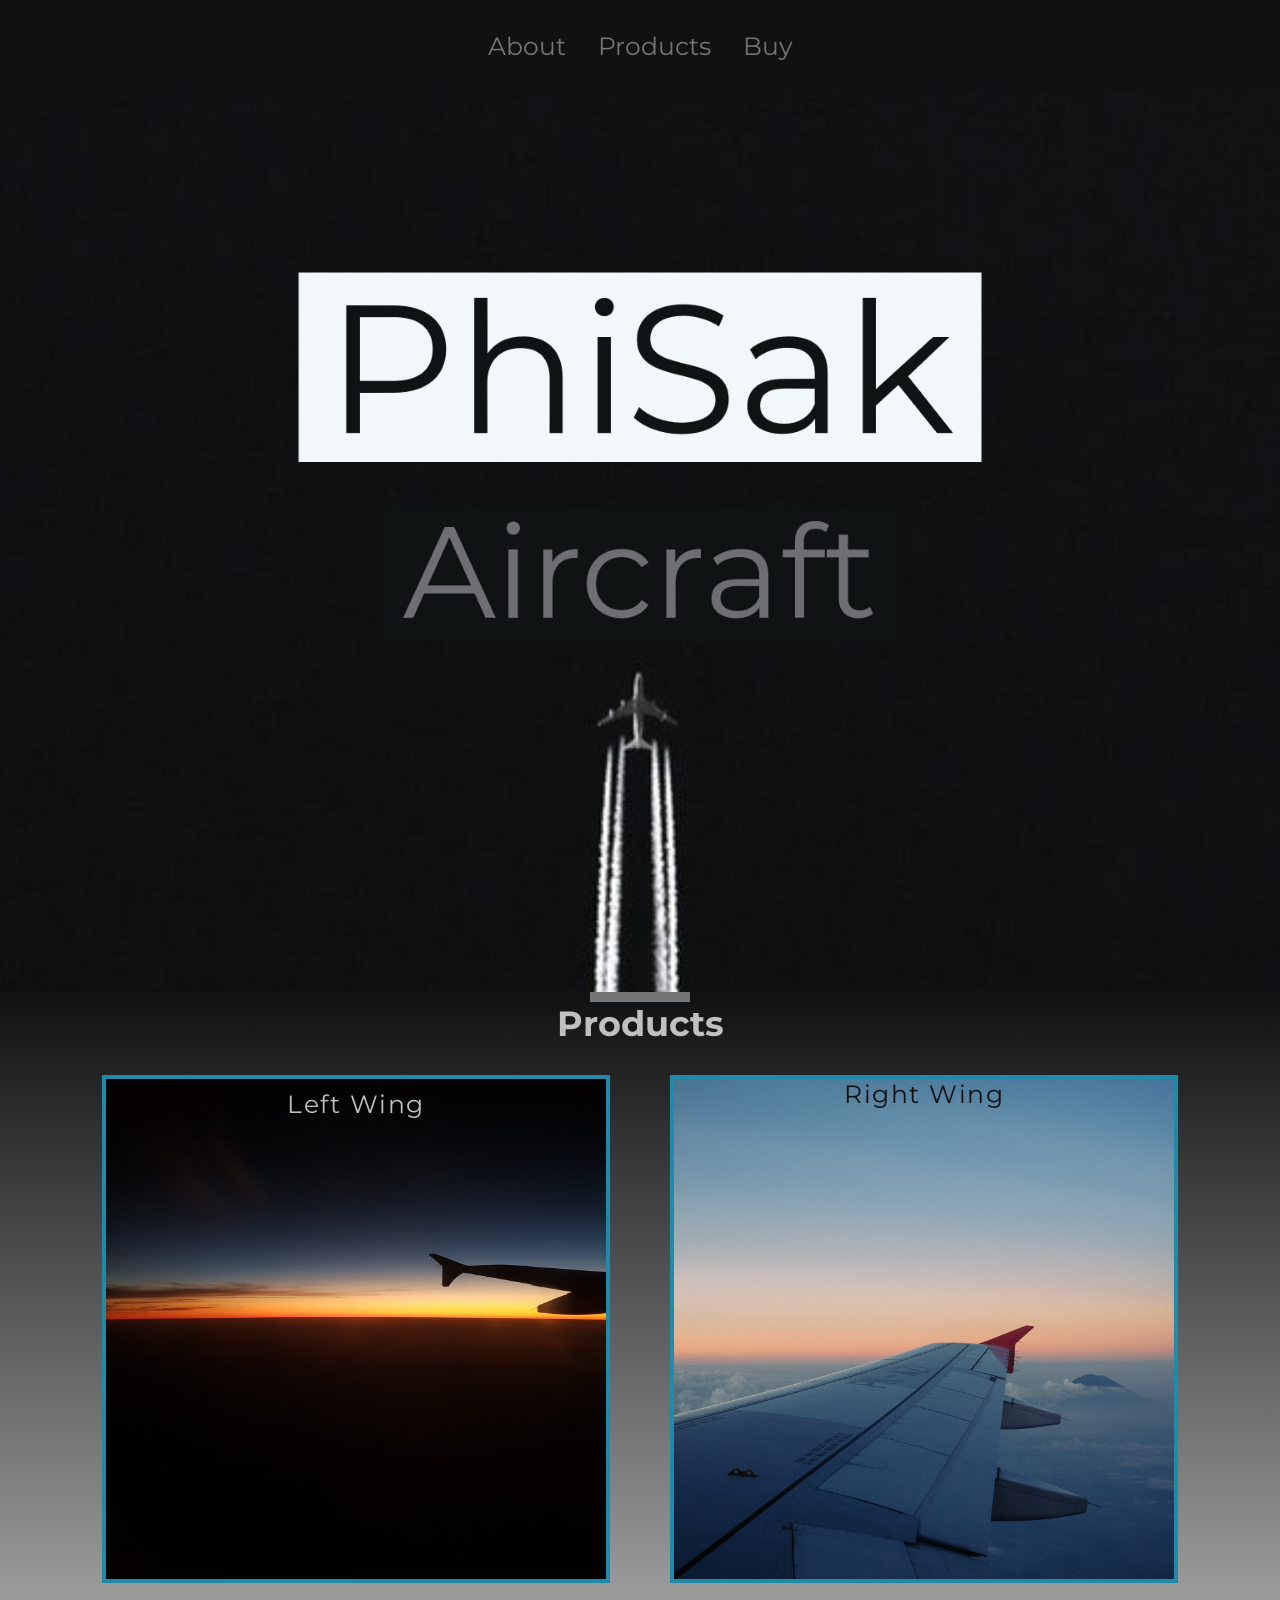
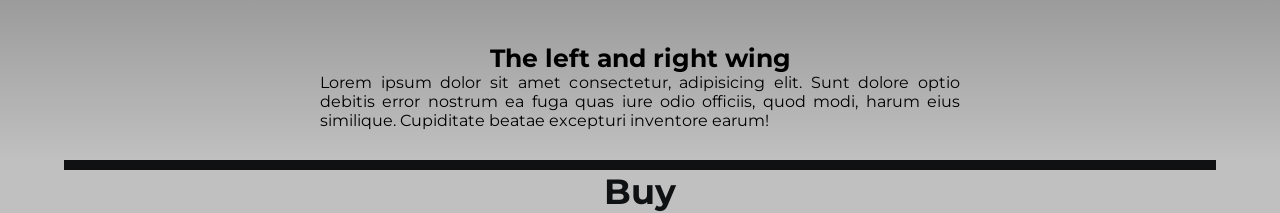
==== index.html @ 9be2366d "start" ====
<!DOCTYPE html>
<html lang="en">
<head>
    <meta charset="UTF-8">
    <meta name="viewport" content="width=device-width, initial-scale=1.0">
    <meta http-equiv="X-UA-Compatible" content="ie=edge">
    <link rel="stylesheet" href="css/style.css">
    <title>PhiSak </title>
</head>
<body>
    <nav class="navbar">
        
        <div class="navbar__links">
            <a href="#stuff" class="navbar__links--link">About</a>
            <a href="#products" class="navbar__links--link">Products</a>
            <a href="" class="navbar__links--link">Buy</a>
        </div>
    </nav>

    <header>
        <div class="header">
            <div class="header__img">
             
            </div>
        </div>
    </header>
    <section>
        <div class="section1" id="products">
            <div class="section1__title">
                <div class="section1__title--text">
                    <h2>Products</h2>
                </div>
            </div>
            <div class="card-container">
                <div class="card" id="left-wing">
                    <div class="card__img">
                        <div class="card__img--text">
                            <p>Left Wing</p>
                        </div>
                    </div>
                </div>
                <div class="card " id="right-wing">
                    <div class="card__img">
                        <div class="card__img--text">
                            <p>Right Wing</p>
                        </div>
                    </div>
                </div>
                </div>
                <div class="section1__text">
                    <div class="section1__text--text">
                        <h3>The left and right wing</h3>
                        <p>Lorem ipsum dolor sit amet consectetur, adipisicing elit. Sunt dolore optio debitis error nostrum ea fuga quas
                        iure odio officiis, quod modi, harum eius similique. Cupiditate beatae excepturi inventore earum!</p>
                    </div>
                    
                </div>
            </div>

            
    </section>
    <section>
        <div class="section2">
            <div class="section2__title">
                <div class="section2__title--text">
                    <h2>
                        Buy
                    </h2>
                </div>
                
            </div>
        </div>
    </section>
</body>
</html>
---- css/style.css ----
/* Coolors Exported Palette - coolors.co/56d73d-0b4f6c-01baef-fbfbff-757575 */
/* HSL */
/* RGB */
@import url("https://fonts.googleapis.com/css?family=Montserrat|Raleway");
* {
  margin: 0;
  padding: 0; }

html {
  box-sizing: border-box;
  scroll-behavior: smooth; }

::selection {
  background-color: #01baef;
  color: silver; }

a {
  color: #0b4f6c;
  text-decoration: none; }

h1, h2 {
  font-family: 'Montserrat', sans-serif; }

.navbar {
  width: 100%;
  z-index: 1000;
  min-height: 60px;
  line-height: 60px;
  justify-self: center;
  background-color: #101113; }
  .navbar__links {
    font-size: 25px;
    display: flex;
    justify-content: center; }
    .navbar__links--link {
      text-decoration: none;
      padding: 1rem;
      color: #757575;
      text-align: center;
      font-family: "Montserrat", sans-serif; }
      .navbar__links--link:hover {
        transition: all .2s;
        color: #0b4f6c;
        transform: scale(1.2); }

.header {
  height: 100vh; }
  .header__img {
    background-image: url("../img/header-small.jpg");
    height: 100vh;
    background-position: center;
    background-repeat: no-repeat;
    background-size: cover; }
    @media screen and (min-width: 400px) {
      .header__img {
        background-image: url("../img/header-large.jpg"); } }

.section1 {
  background-image: linear-gradient(#101113, silver); }
  .section1__title--text h2 {
    color: silver;
    font-size: 35px;
    text-align: center; }
    .section1__title--text h2:before {
      content: "";
      display: block;
      margin: 0 auto;
      height: 10px;
      background-color: #757575;
      width: 100px; }
  .section1__text {
    width: 50%;
    margin: 0 auto;
    padding: 30px;
    font-family: "Montserrat", sans-serif; }
    @media screen and (max-width: 600px) {
      .section1__text {
        width: 90%; } }
    .section1__text--text {
      text-align: justify; }
      .section1__text--text h3 {
        font-size: 25px;
        text-align: center; }
  .section1 .card-container {
    display: flex;
    flex-flow: row wrap;
    justify-content: center; }
  .section1 .card {
    width: 200px;
    height: 200px;
    border: solid #208ba8 4px;
    margin: 30px; }
    @media screen and (min-width: 600px) {
      .section1 .card {
        width: 500px;
        height: 500px; } }
    .section1 .card:hover {
      transition-duration: .5s;
      opacity: 0.75; }
  .section1 #left-wing {
    background-image: url("../img/wing.jpg");
    background-position: center;
    background-repeat: no-repeat;
    background-size: cover; }
    .section1 #left-wing p {
      font-family: "Montserrat", sans-serif;
      font-size: 25px;
      color: silver;
      text-align: center;
      letter-spacing: 1.5px;
      margin-top: 10px; }
  .section1 #right-wing {
    background-image: url("../img/wing2.jpg");
    background-position: center;
    background-repeat: no-repeat;
    background-size: cover; }
    .section1 #right-wing p {
      font-family: "Montserrat", sans-serif;
      font-size: 25px;
      color: silver;
      text-align: center;
      letter-spacing: 1.5px;
      color: #101113; }

.section2 {
  background-color: silver; }
  .section2__title--text h2 {
    color: #101113;
    font-size: 35px;
    text-align: center; }
    .section2__title--text h2:before {
      content: "";
      display: block;
      margin: 0 auto;
      height: 10px;
      background-color: #101113;
      width: 90%; }
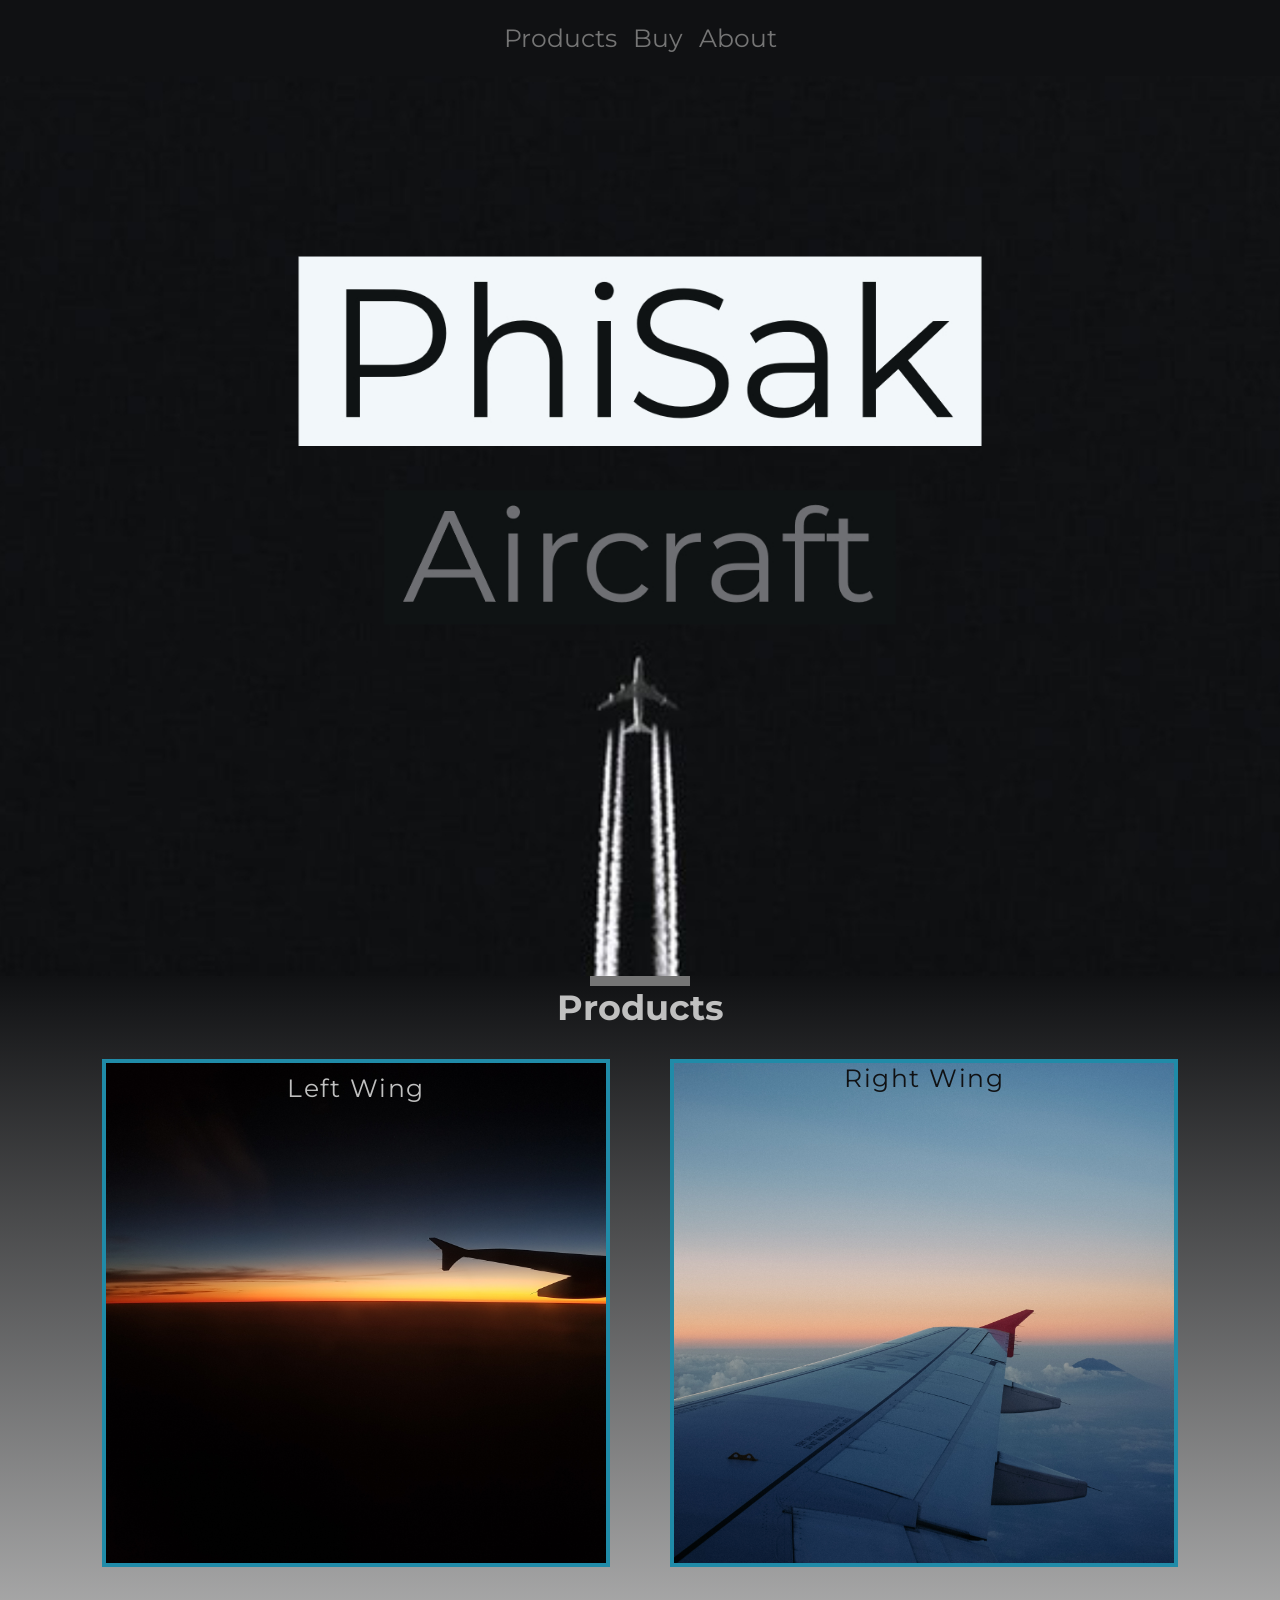
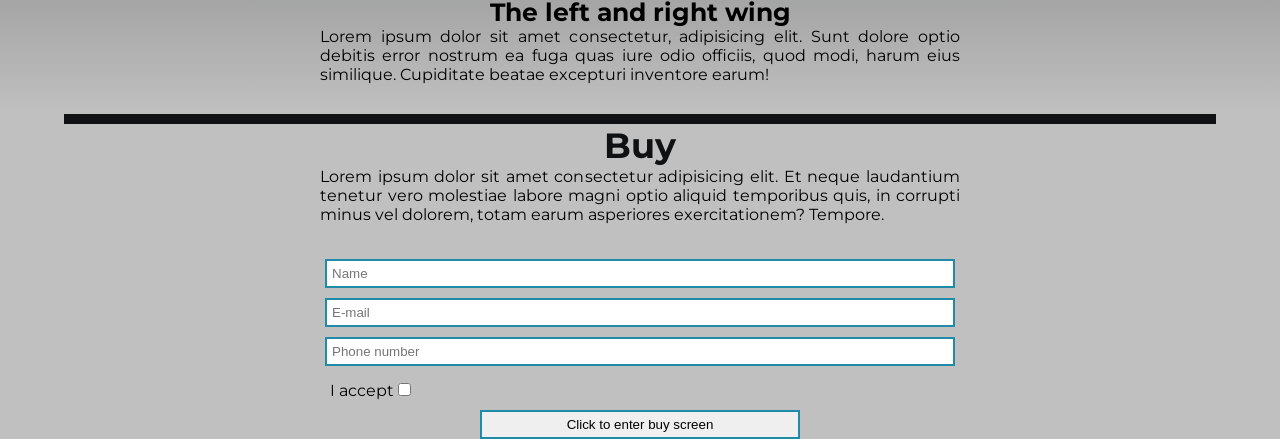
==== commit ec0e0af4: "." ====
--- a/index.html
+++ b/index.html
@@ -11,9 +11,9 @@
     <nav class="navbar">
         
         <div class="navbar__links">
-            <a href="#stuff" class="navbar__links--link">About</a>
             <a href="#products" class="navbar__links--link">Products</a>
-            <a href="" class="navbar__links--link">Buy</a>
+            <a href="#buy" class="navbar__links--link">Buy</a>
+            <a href="#footer" class="navbar__links--link">About</a>
         </div>
     </nav>
 
@@ -60,16 +60,36 @@
             
     </section>
     <section>
-        <div class="section2">
+        <div class="section2" id="buy">
             <div class="section2__title">
                 <div class="section2__title--text">
                     <h2>
                         Buy
                     </h2>
+                    <p>Lorem ipsum dolor sit amet consectetur adipisicing elit. Et neque laudantium tenetur vero molestiae labore magni optio aliquid temporibus quis, in corrupti minus vel dolorem, totam earum asperiores exercitationem? Tempore.</p>
                 </div>
                 
             </div>
+            <div class="section2__form">
+                <div class="section2__form--content">
+                    <input type="text" id="form-name" placeholder="Name">
+                    <input type="email" id="form-email" placeholder="E-mail">
+                    <input type="tel" id="form-tel" placeholder="Phone number">
+
+                    <div class="checkbox">
+                        <label for="">I accept</label>
+                        <input type="checkbox" id="form-checkbox">
+                    </div>
+                    <input type="button" value="Click to enter buy screen" id="submit-btn">
+                </div>
+            </div>
         </div>
     </section>
+    <footer>
+        <div class="footer">
+            
+        </div>
+    </footer>
+    <script src="./javascript/app.js"></script>
 </body>
 </html>
--- a/css/style.css
+++ b/css/style.css
@@ -18,8 +18,8 @@
   color: #0b4f6c;
   text-decoration: none; }
 
-h1, h2 {
-  font-family: 'Montserrat', sans-serif; }
+h1, h2, h3, p, label {
+  font-family: "Montserrat", sans-serif; }
 
 .navbar {
   width: 100%;
@@ -34,7 +34,7 @@
     justify-content: center; }
     .navbar__links--link {
       text-decoration: none;
-      padding: 1rem;
+      padding: .5rem;
       color: #757575;
       text-align: center;
       font-family: "Montserrat", sans-serif; }
@@ -51,7 +51,7 @@
     background-position: center;
     background-repeat: no-repeat;
     background-size: cover; }
-    @media screen and (min-width: 400px) {
+    @media screen and (min-width: 550px) {
       .header__img {
         background-image: url("../img/header-large.jpg"); } }
 
@@ -71,7 +71,7 @@
   .section1__text {
     width: 50%;
     margin: 0 auto;
-    padding: 30px;
+    padding-bottom: 30px;
     font-family: "Montserrat", sans-serif; }
     @media screen and (max-width: 600px) {
       .section1__text {
@@ -135,3 +135,37 @@
       height: 10px;
       background-color: #101113;
       width: 90%; }
+  .section2__title--text p {
+    font-family: "Montserrat", sans-serif;
+    font-size: 16px;
+    width: 50%;
+    margin: 0 auto;
+    padding-bottom: 30px;
+    text-align: justify; }
+    @media screen and (max-width: 600px) {
+      .section2__title--text p {
+        width: 90%; } }
+  .section2__form {
+    width: 50%;
+    margin: 0 auto; }
+    @media screen and (max-width: 500px) {
+      .section2__form {
+        width: 90%; } }
+    .section2__form--content {
+      display: flex;
+      flex-flow: column; }
+      .section2__form--content > * {
+        margin: 5px;
+        padding: 5px; }
+      .section2__form--content input {
+        border: solid 2px #208ba8;
+        transition-duration: .2s; }
+        .section2__form--content input:focus {
+          border: solid 2px #208ba8;
+          background-color: silver; }
+      .section2__form--content #submit-btn {
+        cursor: pointer;
+        width: 50%;
+        margin: 0 auto; }
+        .section2__form--content #submit-btn:hover {
+          transform: scale(1.3); }
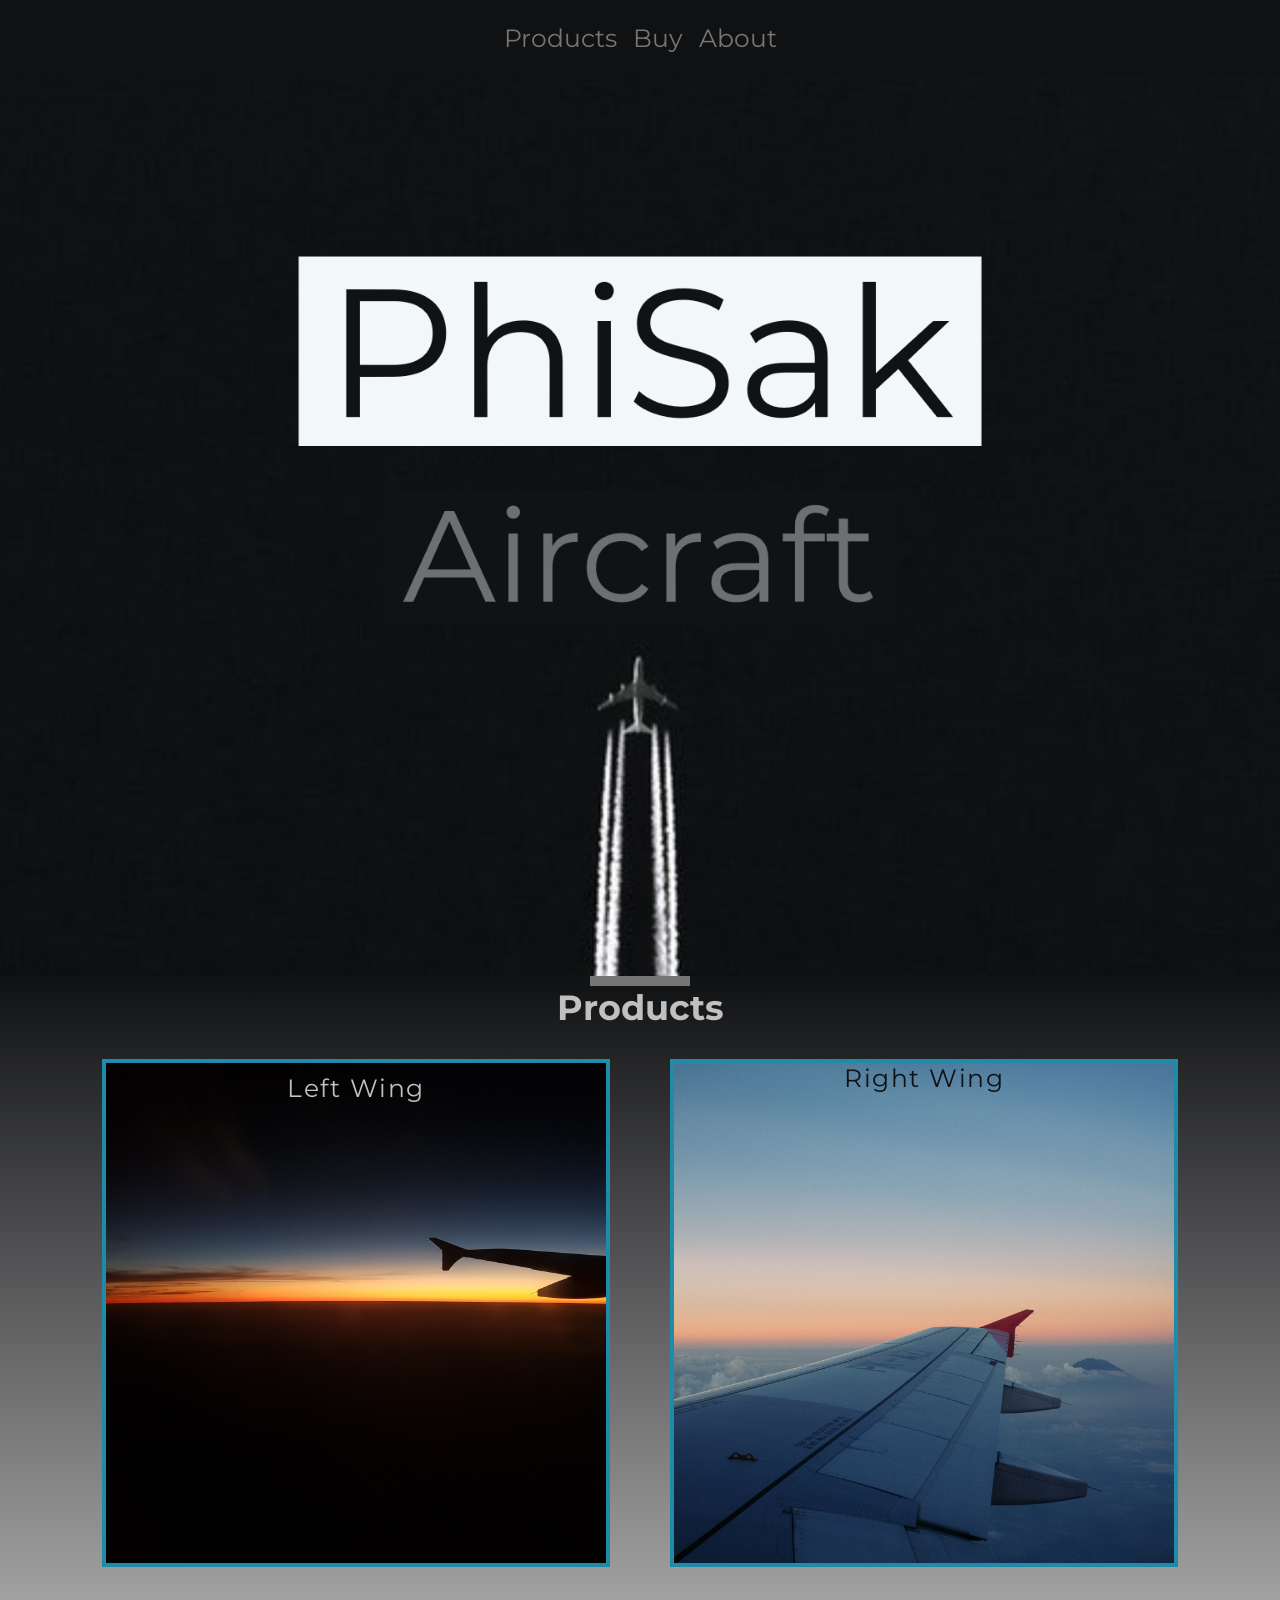
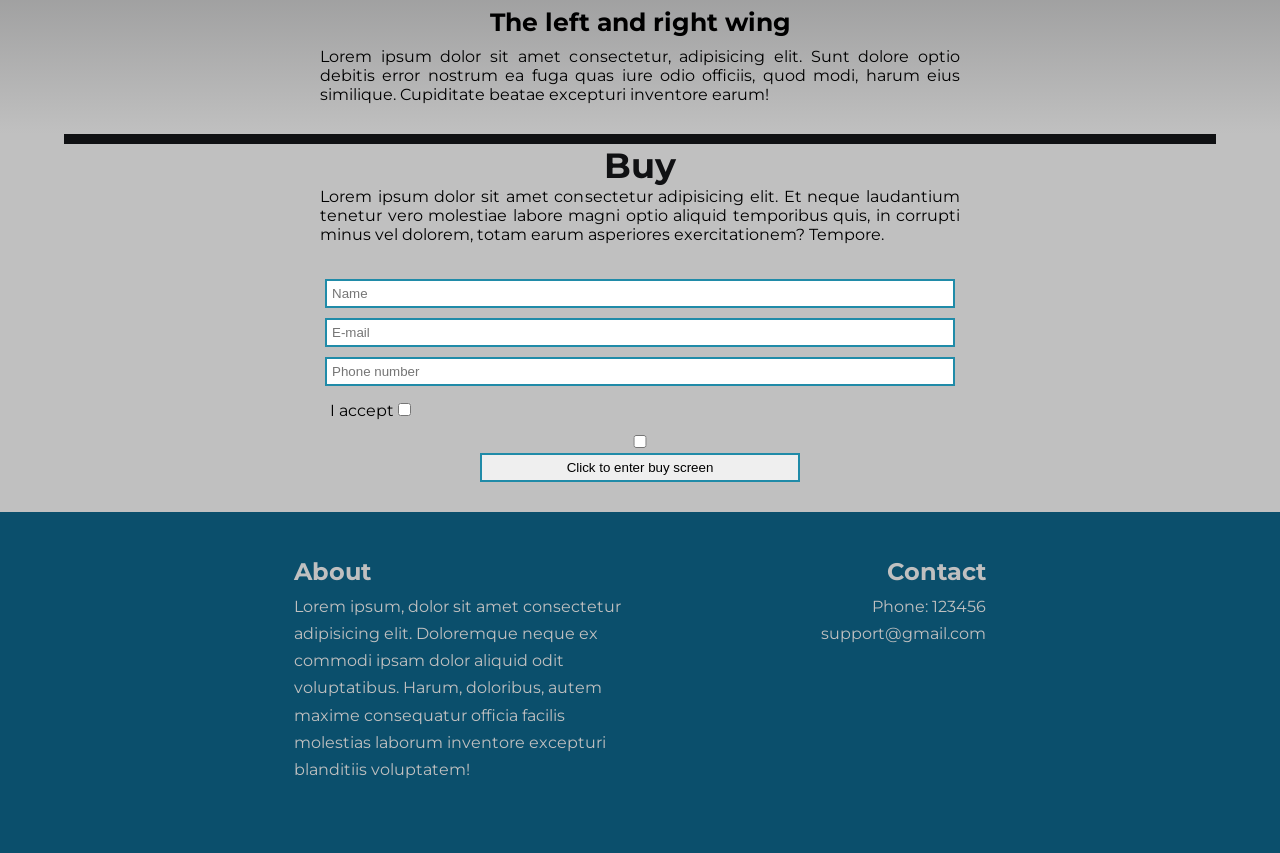
==== commit 658fb5a7: "footer" ====
--- a/index.html
+++ b/index.html
@@ -78,15 +78,33 @@
 
                     <div class="checkbox">
                         <label for="">I accept</label>
-                        <input type="checkbox" id="form-checkbox">
+                        <input type="checkbox" id="form-checkbox-accept">
                     </div>
+                    <input type="checkbox" id="form-checkbox-mail">
                     <input type="button" value="Click to enter buy screen" id="submit-btn">
                 </div>
             </div>
         </div>
     </section>
     <footer>
-        <div class="footer">
+        <div class="footer" id="footer">
+            <div class="footer__left">
+                <div class="footer__left--title">
+                    <h2>About</h2>
+                </div>
+                <div class="footer__left--text">
+                    <p>Lorem ipsum, dolor sit amet consectetur adipisicing elit. Doloremque neque ex commodi ipsam dolor aliquid odit voluptatibus. Harum, doloribus, autem maxime consequatur officia facilis molestias laborum inventore excepturi blanditiis voluptatem!</p>
+                </div>
+            </div>
+            <div class="footer__right">
+                <div class="footer__right--title">
+                    <h2>Contact</h2>
+                </div>
+                <div class="footer__right--text">
+                    <li><a href="tel:123456">Phone: 123456</a></li>
+                    <li><a href="mailto:support@gmail.com">support@gmail.com</a></li>
+                </div>
+            </div>
             
         </div>
     </footer>
--- a/css/style.css
+++ b/css/style.css
@@ -4,7 +4,8 @@
 @import url("https://fonts.googleapis.com/css?family=Montserrat|Raleway");
 * {
   margin: 0;
-  padding: 0; }
+  padding: 0;
+  transition-duration: .2s; }
 
 html {
   box-sizing: border-box;
@@ -14,11 +15,14 @@
   background-color: #01baef;
   color: silver; }
 
+li {
+  list-style: none; }
+
 a {
-  color: #0b4f6c;
+  color: silver;
   text-decoration: none; }
 
-h1, h2, h3, p, label {
+h1, h2, h3, p, label, a {
   font-family: "Montserrat", sans-serif; }
 
 .navbar {
@@ -80,7 +84,8 @@
       text-align: justify; }
       .section1__text--text h3 {
         font-size: 25px;
-        text-align: center; }
+        text-align: center;
+        margin: 10px; }
   .section1 .card-container {
     display: flex;
     flex-flow: row wrap;
@@ -147,7 +152,8 @@
         width: 90%; } }
   .section2__form {
     width: 50%;
-    margin: 0 auto; }
+    margin: 0 auto;
+    padding-bottom: 30px; }
     @media screen and (max-width: 500px) {
       .section2__form {
         width: 90%; } }
@@ -168,4 +174,29 @@
         width: 50%;
         margin: 0 auto; }
         .section2__form--content #submit-btn:hover {
-          transform: scale(1.3); }
+          box-shadow: 5px 5px 10px 0px #101113; }
+
+footer {
+  background-color: #0b4f6c;
+  padding: 40px 0; }
+  footer .footer {
+    width: 90%;
+    margin: 0 auto;
+    display: flex;
+    flex-flow: row wrap;
+    justify-content: center; }
+    @media screen and (max-width: 800px) {
+      footer .footer {
+        flex-flow: column; } }
+    footer .footer > div {
+      width: 30%;
+      margin-bottom: 30px;
+      line-height: 1.7; }
+      @media screen and (max-width: 800px) {
+        footer .footer > div {
+          width: 100%; } }
+    footer .footer__left {
+      color: silver; }
+    footer .footer__right {
+      text-align: right;
+      color: silver; }
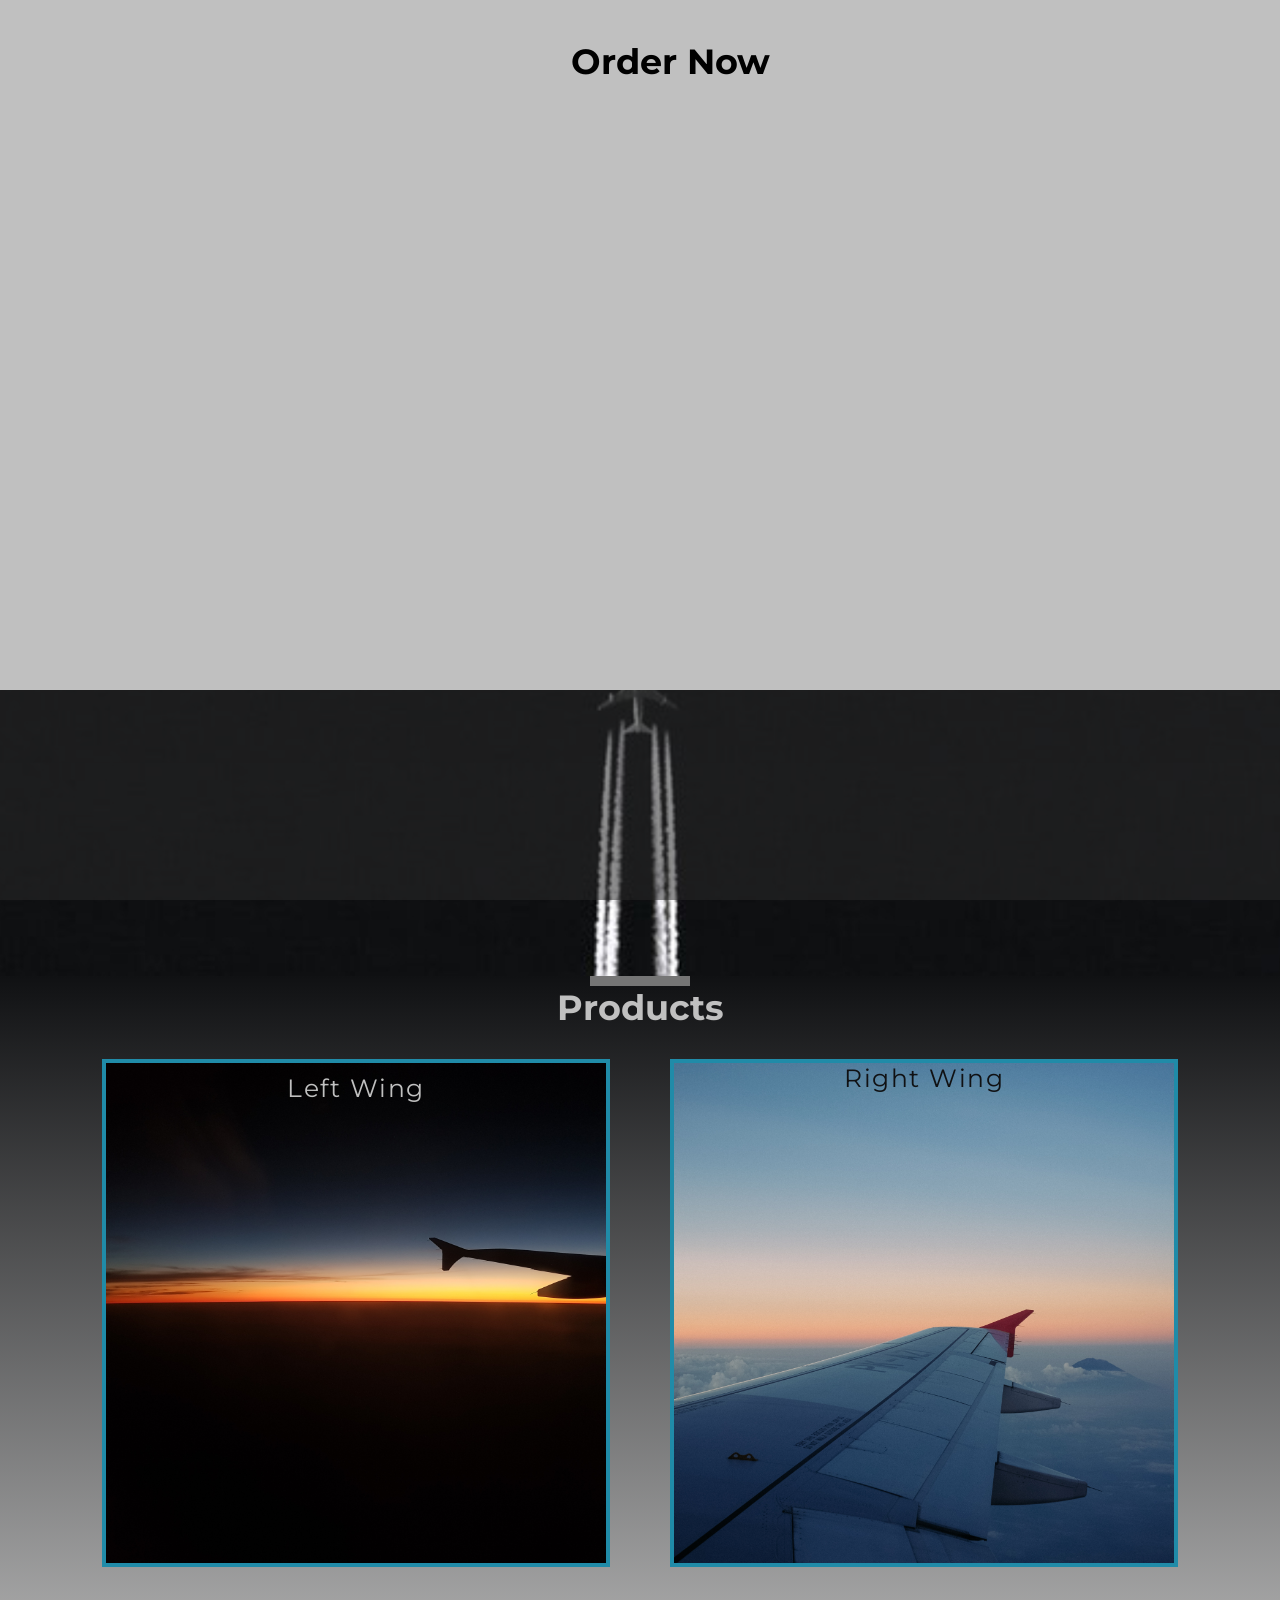
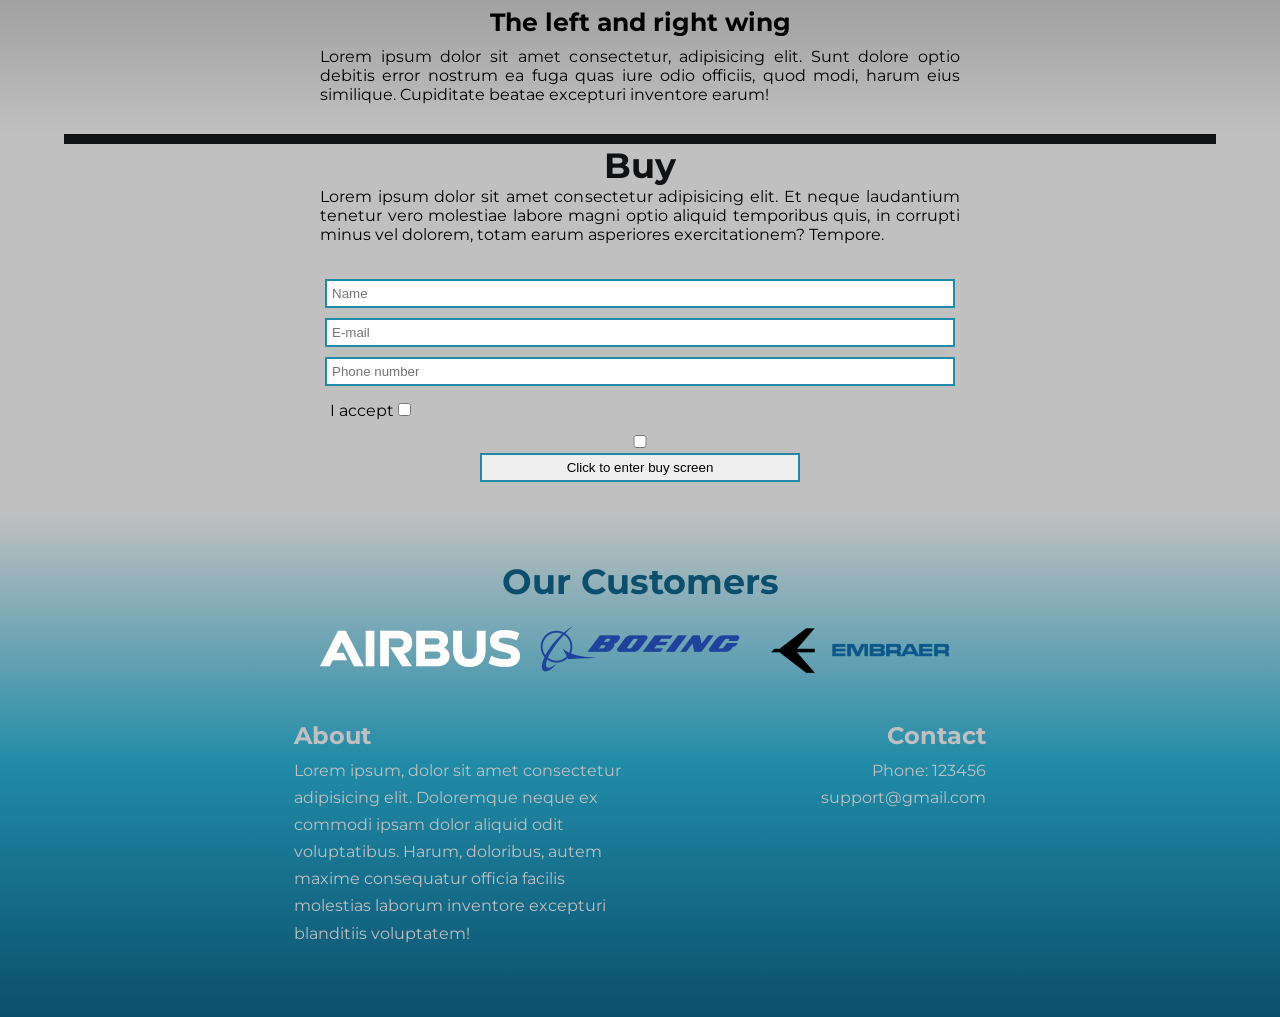
==== commit 2c1e4e1c: "footer" ====
--- a/index.html
+++ b/index.html
@@ -86,8 +86,33 @@
             </div>
         </div>
     </section>
+
+    <section id="buy-screen" class="">
+        <div class="buy">
+            <div class="buy__title">
+                <div class="buy__title--text">
+                    <h2>Order Now</h2>
+                </div>
+            </div>
+            <div class="buy__select">
+                <div class="buy__select--cards">
+    
+                </div>
+            </div>
+        </div>
+        </div>
+    </section>
+
     <footer>
         <div class="footer" id="footer">
+            <div class="footer__top">
+                <h2>Our Customers</h2>
+                <div class="footer__top--images">
+                    <img src="./img/Airbus.png" alt="">
+                    <img src="./img/boeing.png" alt="">
+                    <img src="./img/embraer.png" alt="">
+                </div>
+            </div>
             <div class="footer__left">
                 <div class="footer__left--title">
                     <h2>About</h2>
--- a/css/style.css
+++ b/css/style.css
@@ -12,7 +12,7 @@
   scroll-behavior: smooth; }
 
 ::selection {
-  background-color: #01baef;
+  background-color: #101113;
   color: silver; }
 
 li {
@@ -176,8 +176,27 @@
         .section2__form--content #submit-btn:hover {
           box-shadow: 5px 5px 10px 0px #101113; }
 
+#buy-screen {
+  position: fixed;
+  top: 0;
+  left: 0;
+  z-index: 1000;
+  overflow: auto;
+  height: 100%;
+  width: 100%;
+  background-color: #29292985; }
+  #buy-screen .buy {
+    width: 100%;
+    height: 70%;
+    background-color: silver;
+    padding: 30px; }
+    #buy-screen .buy__title--text h2 {
+      text-align: center;
+      padding: 10px;
+      font-size: 35px; }
+
 footer {
-  background-color: #0b4f6c;
+  background-image: linear-gradient(silver, #208ba8, #0b4f6c);
   padding: 40px 0; }
   footer .footer {
     width: 90%;
@@ -195,8 +214,26 @@
       @media screen and (max-width: 800px) {
         footer .footer > div {
           width: 100%; } }
+    footer .footer__top {
+      flex: 1  1 100%; }
+      footer .footer__top h2 {
+        color: #0b4f6c;
+        text-align: center;
+        font-size: 35px; }
+      footer .footer__top--images {
+        display: flex;
+        flex-flow: row wrap;
+        align-items: center;
+        justify-content: center; }
+        footer .footer__top--images img {
+          width: 200px;
+          height: 100%;
+          margin: 10px; }
     footer .footer__left {
       color: silver; }
     footer .footer__right {
       text-align: right;
       color: silver; }
+
+.hidden {
+  display: none; }
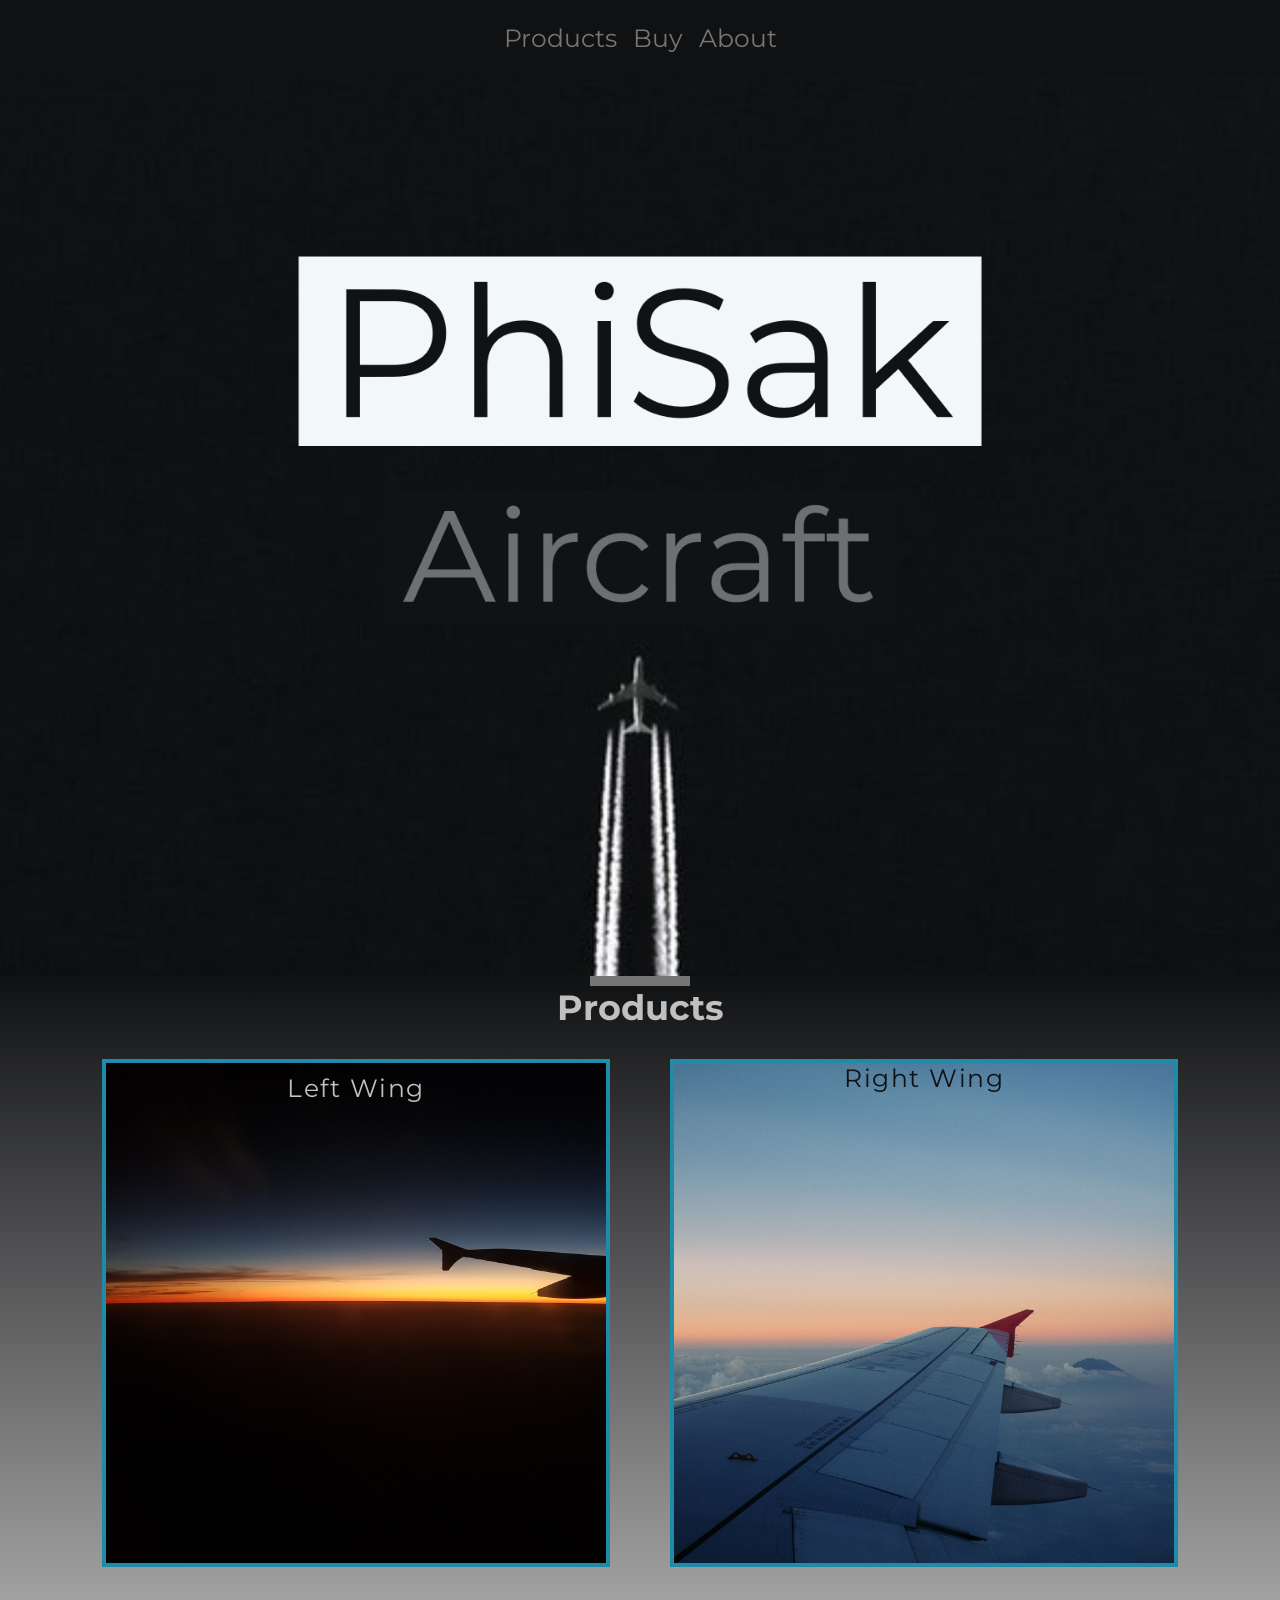
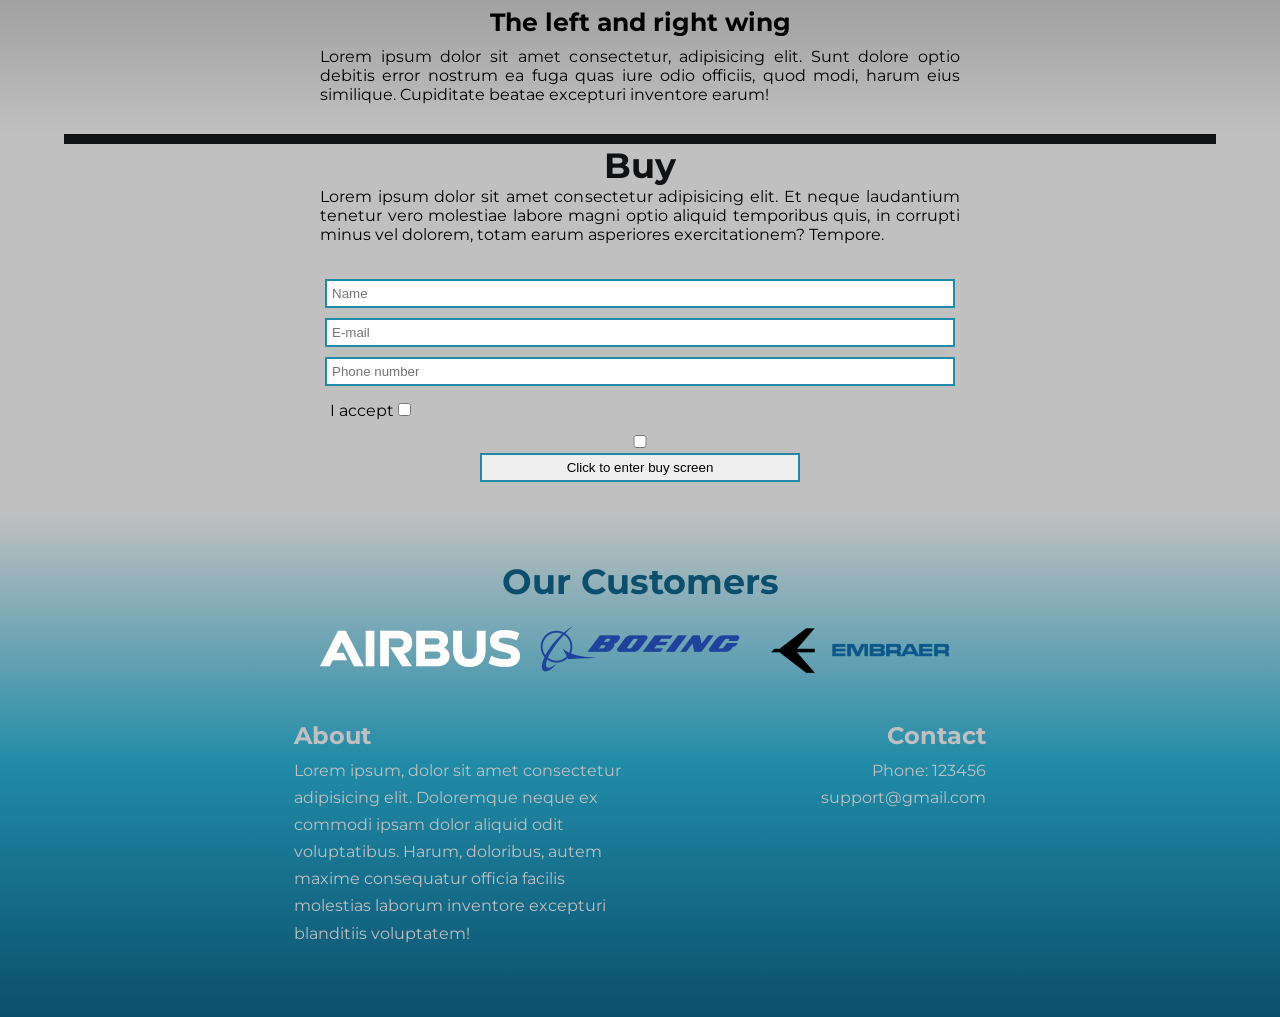
==== commit 4188f99f: "fix" ====
--- a/index.html
+++ b/index.html
@@ -87,7 +87,7 @@
         </div>
     </section>
 
-    <section id="buy-screen" class="">
+    <section id="buy-screen" class="hidden">
         <div class="buy">
             <div class="buy__title">
                 <div class="buy__title--text">
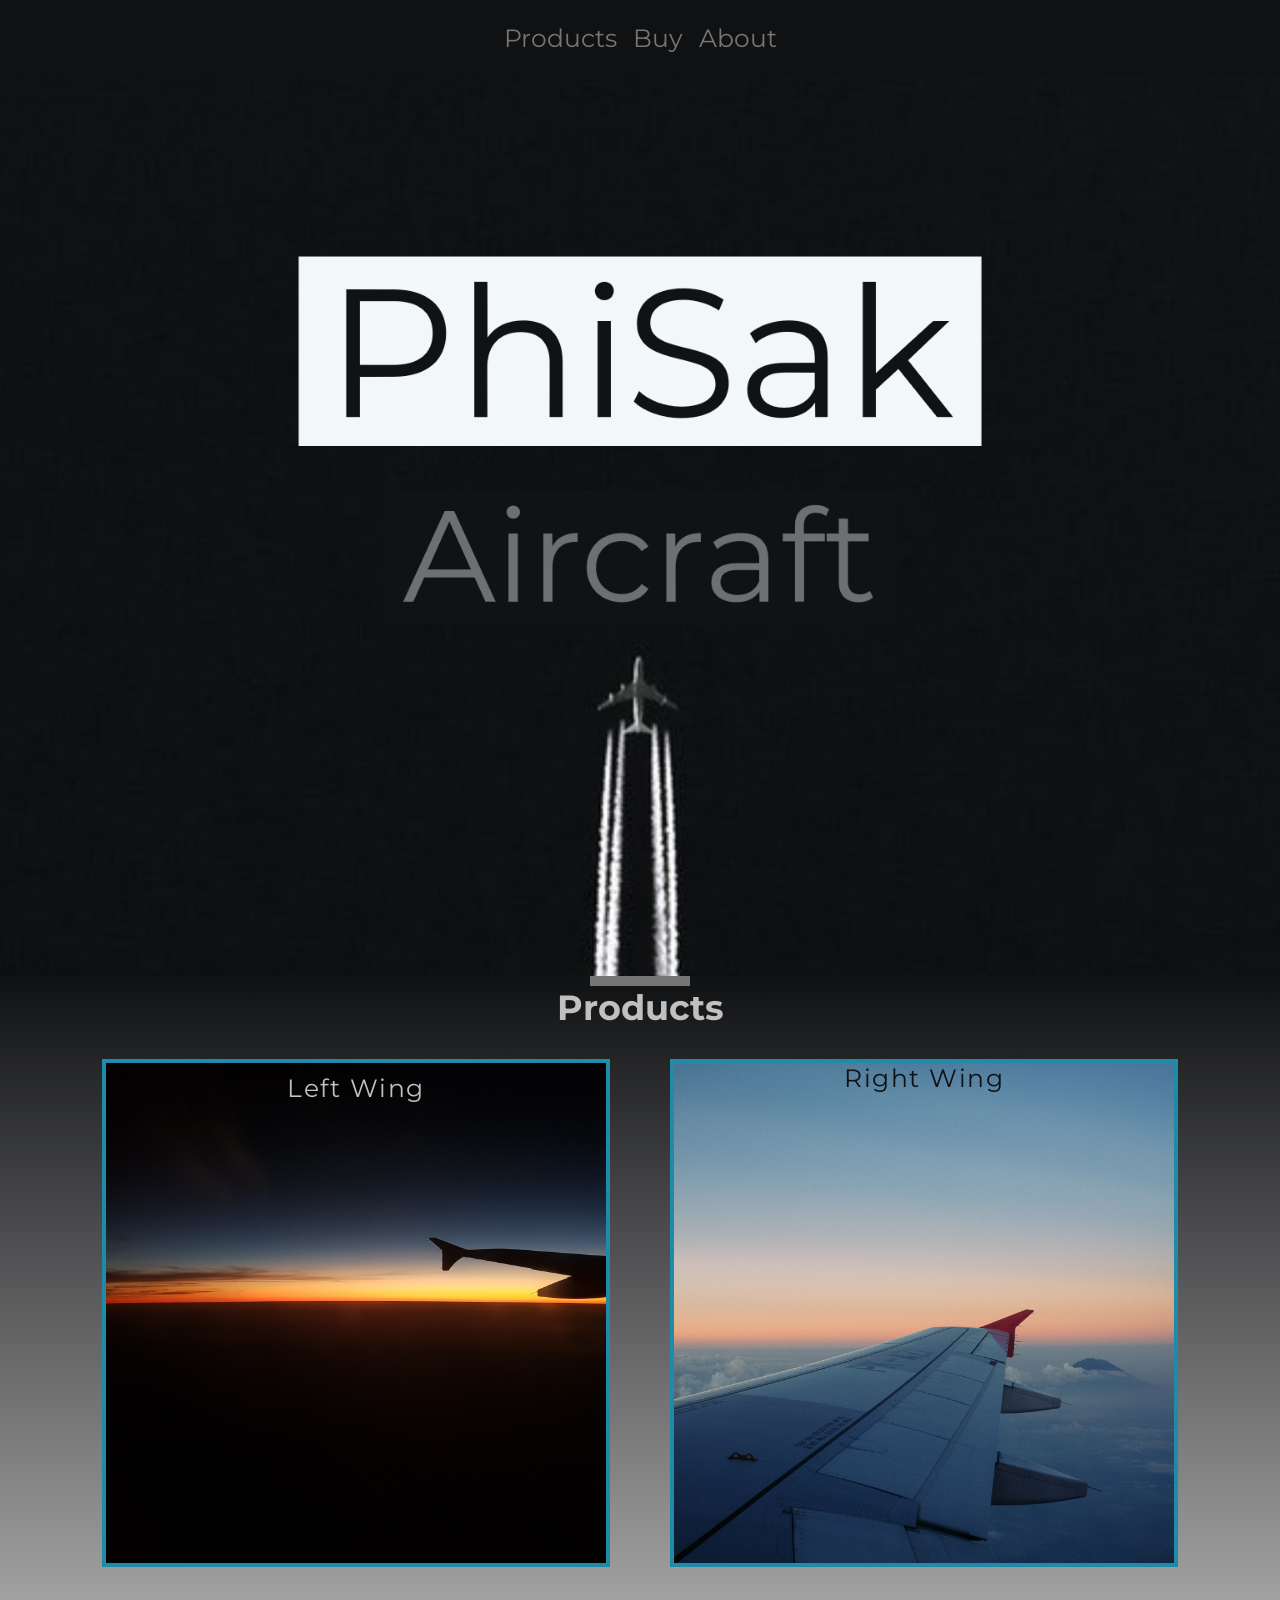
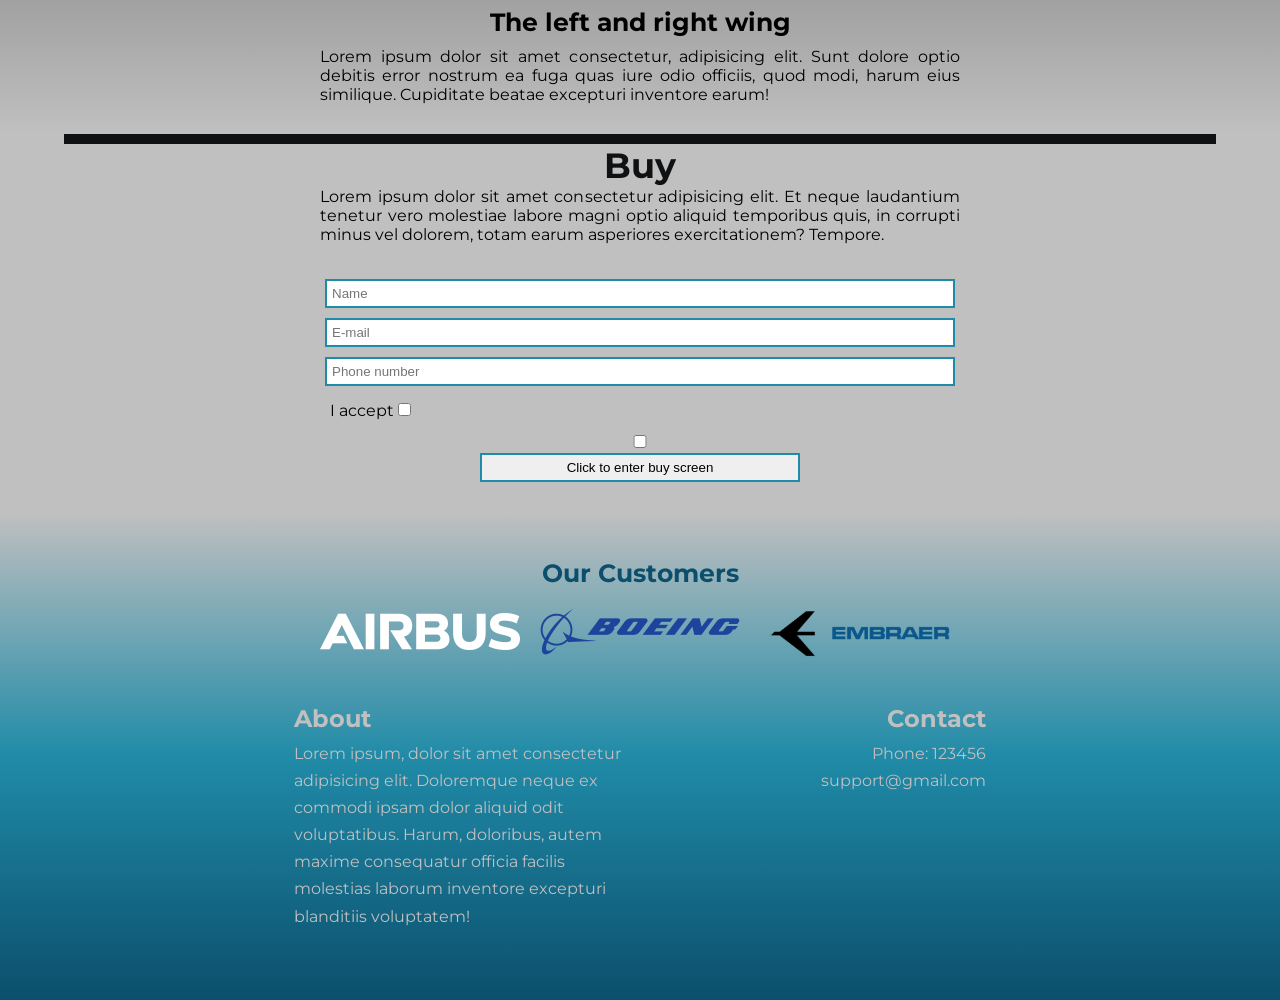
==== commit 86093d2a: "theme + kommentarer" ====
--- a/index.html
+++ b/index.html
@@ -4,6 +4,9 @@
     <meta charset="UTF-8">
     <meta name="viewport" content="width=device-width, initial-scale=1.0">
     <meta http-equiv="X-UA-Compatible" content="ie=edge">
+
+    <meta name="theme-color" content="#101113">
+
     <link rel="stylesheet" href="css/style.css">
     <title>PhiSak </title>
 </head>
@@ -96,7 +99,26 @@
             </div>
             <div class="buy__select">
                 <div class="buy__select--cards">
-    
+                    <div class="buy-card">
+                        <div class="buy-card--text">
+                            <p><span class="font-size-medium">Lorem ipsum</span>, dolor sit amet consectetur adipisicing elit. Ad sapiente exercitationem impedit nostrum illum ut fugit aliquid magnam blanditiis dolorum architecto recusandae sint iure hic, odio, quasi nisi aut quos?</p>
+                        </div>
+                        <div class="buy-card--select">
+                            <label for="select">Select for purchase</label>
+                            <input type="checkbox" id="select">
+                        </div>
+                    </div>
+                    <div class="buy-card">
+                        <div class="buy-card--text">
+                            <p><span class="font-size-medium">Lorem ipsum</span>, dolor sit amet consectetur adipisicing elit. Ad sapiente
+                                exercitationem impedit nostrum illum ut fugit aliquid magnam blanditiis dolorum architecto recusandae sint
+                                iure hic, odio, quasi nisi aut quos?</p>
+                        </div>
+                        <div class="buy-card--select">
+                            <label for="select">Select for purchase</label>
+                            <input type="checkbox" id="select">
+                        </div>
+                    </div>
                 </div>
             </div>
         </div>
--- a/css/style.css
+++ b/css/style.css
@@ -99,9 +99,6 @@
       .section1 .card {
         width: 500px;
         height: 500px; } }
-    .section1 .card:hover {
-      transition-duration: .5s;
-      opacity: 0.75; }
   .section1 #left-wing {
     background-image: url("../img/wing.jpg");
     background-position: center;
@@ -187,13 +184,16 @@
   background-color: #29292985; }
   #buy-screen .buy {
     width: 100%;
-    height: 70%;
+    height: 60%;
     background-color: silver;
-    padding: 30px; }
+    padding: 30px;
+    animation: 1s animateDown; }
     #buy-screen .buy__title--text h2 {
       text-align: center;
       padding: 10px;
       font-size: 35px; }
+    #buy-screen .buy__select--cards {
+      display: flex; }
 
 footer {
   background-image: linear-gradient(silver, #208ba8, #0b4f6c);
@@ -219,7 +219,7 @@
       footer .footer__top h2 {
         color: #0b4f6c;
         text-align: center;
-        font-size: 35px; }
+        font-size: 25px; }
       footer .footer__top--images {
         display: flex;
         flex-flow: row wrap;
@@ -237,3 +237,12 @@
 
 .hidden {
   display: none; }
+
+.font-size-medium {
+  font-family: 25px; }
+
+@keyframes animateDown {
+  0% {
+    transform: translateY(-100%); }
+  100% {
+    transform: translateY(0); } }
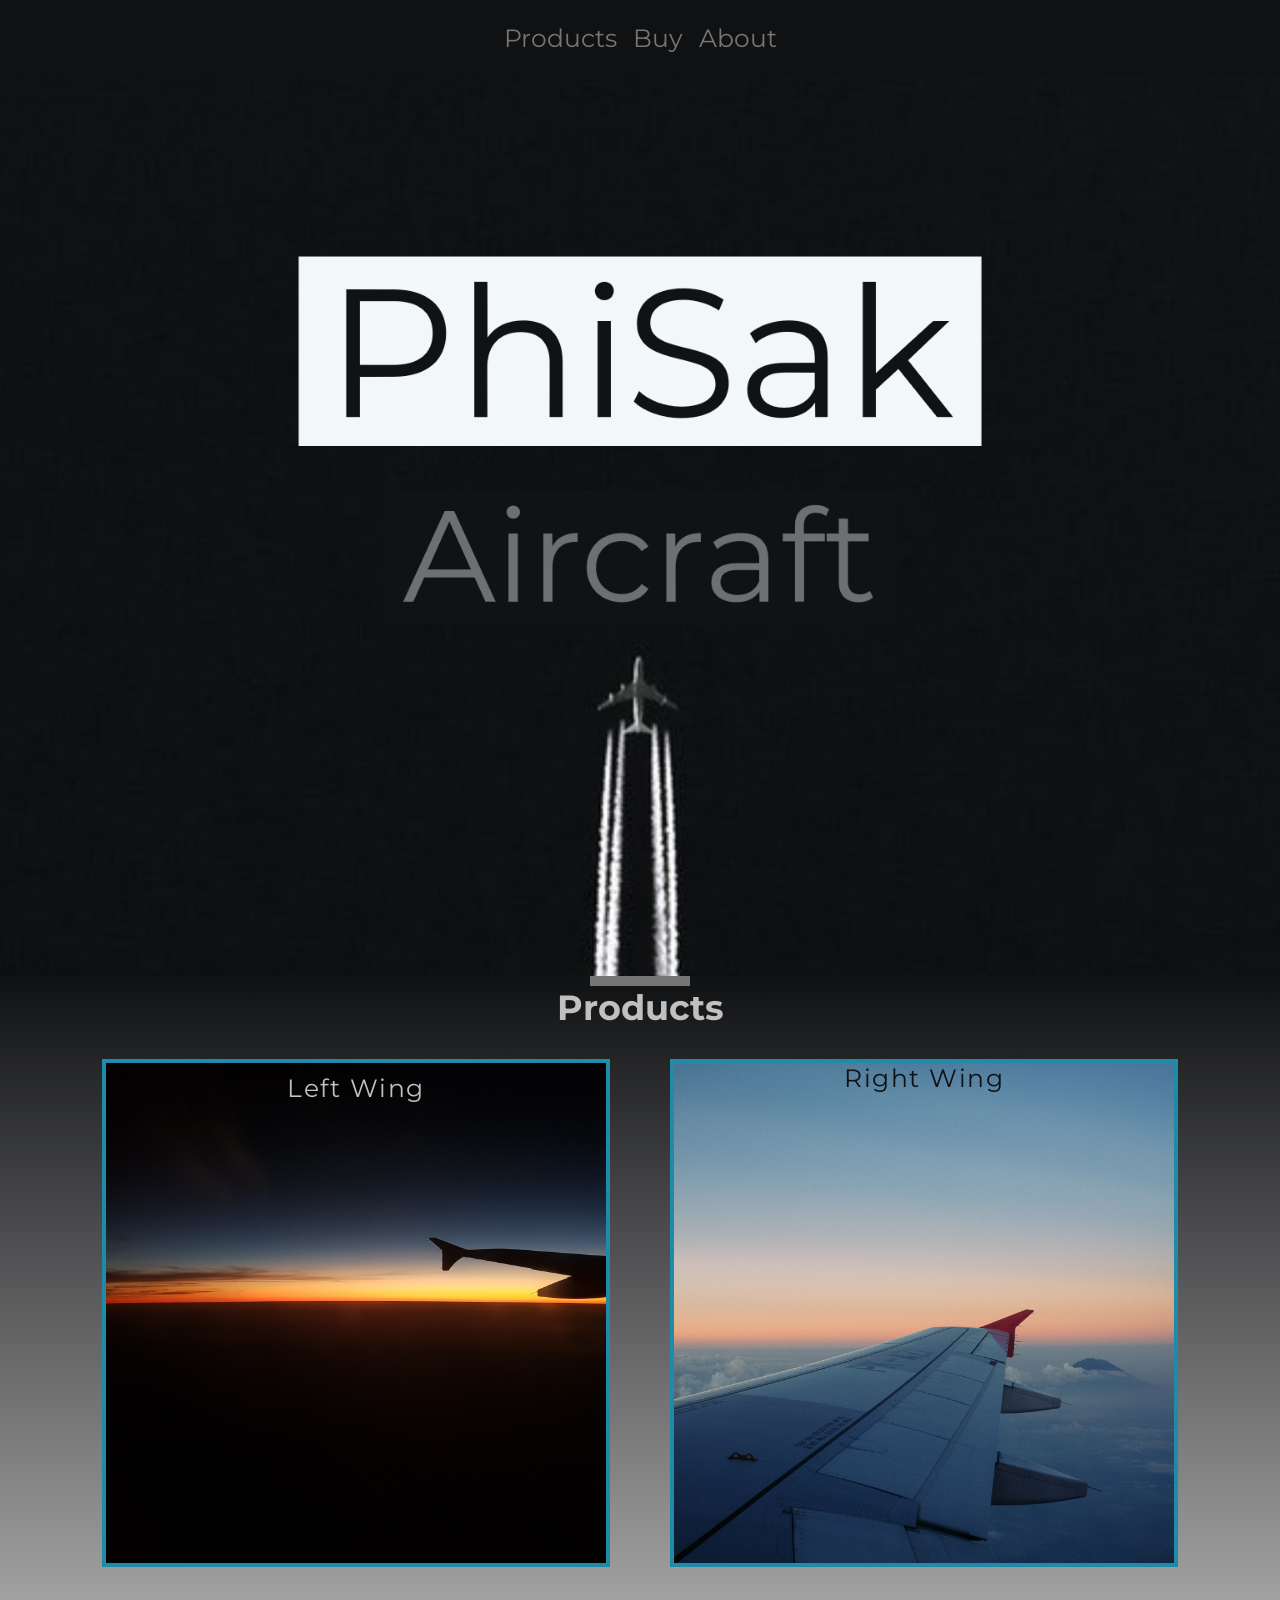
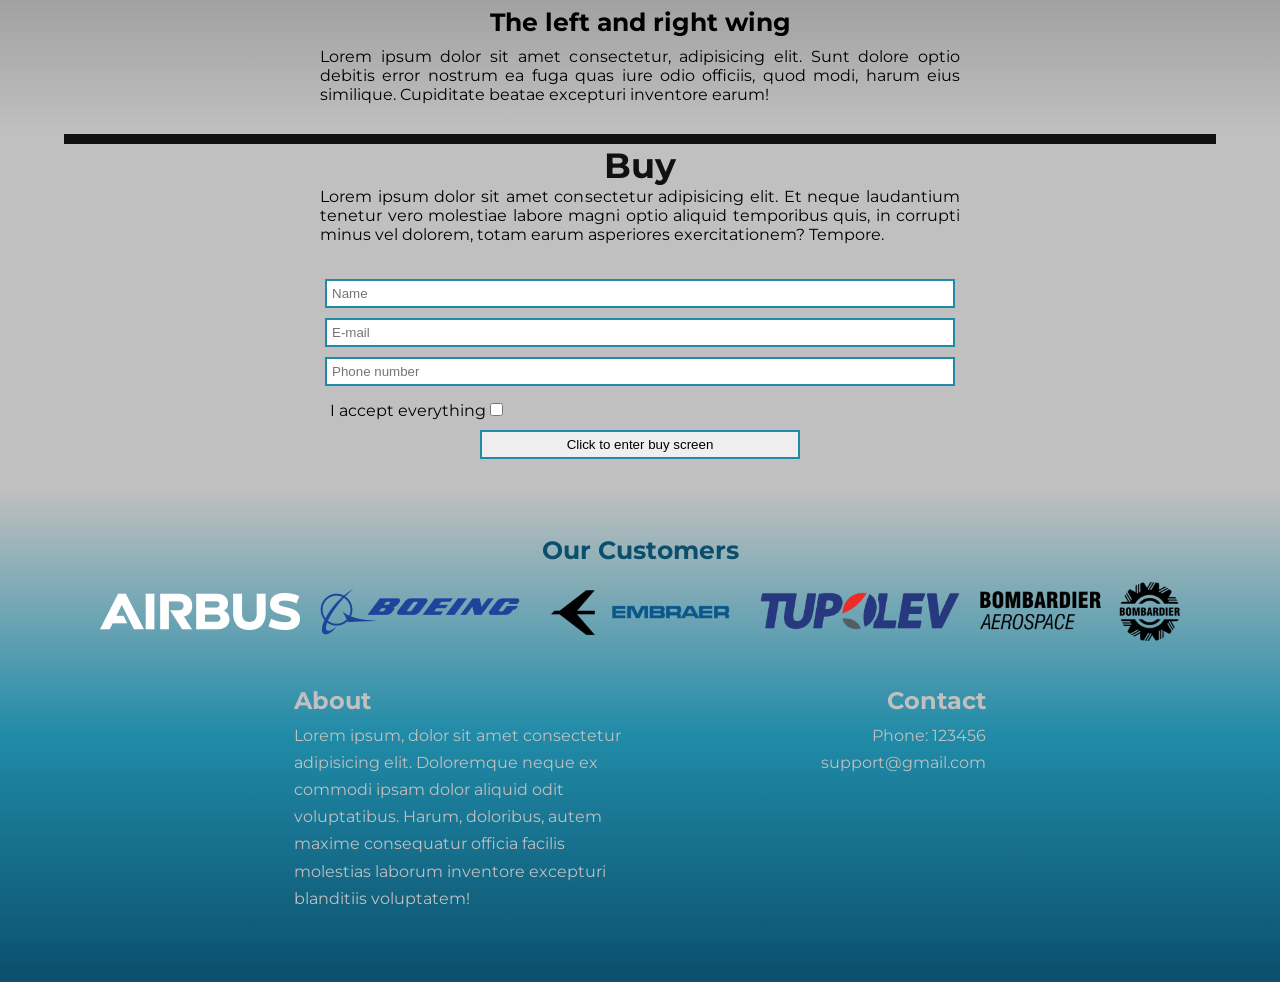
==== commit f43a8477: "javascript" ====
--- a/index.html
+++ b/index.html
@@ -80,10 +80,9 @@
                     <input type="tel" id="form-tel" placeholder="Phone number">
 
                     <div class="checkbox">
-                        <label for="">I accept</label>
+                        <label for="">I accept everything</label>
                         <input type="checkbox" id="form-checkbox-accept">
                     </div>
-                    <input type="checkbox" id="form-checkbox-mail">
                     <input type="button" value="Click to enter buy screen" id="submit-btn">
                 </div>
             </div>
@@ -96,12 +95,13 @@
                 <div class="buy__title--text">
                     <h2>Order Now</h2>
                 </div>
+                <img id='close-modal' src="./img/baseline_close_black_18dp.png" alt="close">
             </div>
             <div class="buy__select">
                 <div class="buy__select--cards">
                     <div class="buy-card">
                         <div class="buy-card--text">
-                            <p><span class="font-size-medium">Lorem ipsum</span>, dolor sit amet consectetur adipisicing elit. Ad sapiente exercitationem impedit nostrum illum ut fugit aliquid magnam blanditiis dolorum architecto recusandae sint iure hic, odio, quasi nisi aut quos?</p>
+                            <p><span class="font-size-medium">Left Wing</span>, dolor sit amet consectetur adipisicing elit. Ad sapiente exercitationem impedit nostrum illum ut fugit aliquid magnam blanditiis dolorum architecto recusandae sint iure hic, odio, quasi nisi aut quos?</p>
                         </div>
                         <div class="buy-card--select">
                             <label for="select">Select for purchase</label>
@@ -110,7 +110,7 @@
                     </div>
                     <div class="buy-card">
                         <div class="buy-card--text">
-                            <p><span class="font-size-medium">Lorem ipsum</span>, dolor sit amet consectetur adipisicing elit. Ad sapiente
+                            <p><span class="font-size-medium">Right Wing</span>, dolor sit amet consectetur adipisicing elit. Ad sapiente
                                 exercitationem impedit nostrum illum ut fugit aliquid magnam blanditiis dolorum architecto recusandae sint
                                 iure hic, odio, quasi nisi aut quos?</p>
                         </div>
@@ -119,6 +119,9 @@
                             <input type="checkbox" id="select">
                         </div>
                     </div>
+                </div>
+                <div class="buy-button">
+                    <button id="buy-btn">Place Order</button>
                 </div>
             </div>
         </div>
@@ -133,6 +136,8 @@
                     <img src="./img/Airbus.png" alt="">
                     <img src="./img/boeing.png" alt="">
                     <img src="./img/embraer.png" alt="">
+                    <img src="./img/tupolev.png" alt="">
+                    <img src="./img/bombardier.png" alt="">
                 </div>
             </div>
             <div class="footer__left">
--- a/css/style.css
+++ b/css/style.css
@@ -22,7 +22,7 @@
   color: silver;
   text-decoration: none; }
 
-h1, h2, h3, p, label, a {
+h1, h2, h3, p, label, a, button {
   font-family: "Montserrat", sans-serif; }
 
 .navbar {
@@ -151,7 +151,7 @@
     width: 50%;
     margin: 0 auto;
     padding-bottom: 30px; }
-    @media screen and (max-width: 500px) {
+    @media screen and (max-width: 700px) {
       .section2__form {
         width: 90%; } }
     .section2__form--content {
@@ -178,7 +178,7 @@
   top: 0;
   left: 0;
   z-index: 1000;
-  overflow: auto;
+  overflow-y: auto;
   height: 100%;
   width: 100%;
   background-color: #29292985; }
@@ -186,14 +186,48 @@
     width: 100%;
     height: 60%;
     background-color: silver;
-    padding: 30px;
     animation: 1s animateDown; }
+    @media screen and (max-width: 1000px) {
+      #buy-screen .buy {
+        height: auto; } }
     #buy-screen .buy__title--text h2 {
       text-align: center;
       padding: 10px;
       font-size: 35px; }
+    #buy-screen .buy__title #close-modal {
+      width: 36px;
+      height: 36px;
+      cursor: pointer;
+      position: relative;
+      top: 10px;
+      left: 90%; }
     #buy-screen .buy__select--cards {
-      display: flex; }
+      display: flex;
+      flex-flow: row wrap;
+      justify-content: center; }
+      #buy-screen .buy__select--cards .buy-card {
+        padding: 20px;
+        margin: 30px;
+        color: silver;
+        width: 300px;
+        background-color: #0b4f6c;
+        border-radius: 5px;
+        box-shadow: 10px 10px 15px #101113; }
+        @media screen and (max-width: 400px) {
+          #buy-screen .buy__select--cards .buy-card {
+            width: 80%;
+            margin: 30px 0; } }
+        #buy-screen .buy__select--cards .buy-card--select {
+          margin: 20px; }
+    #buy-screen .buy__select .buy-button {
+      text-align: center; }
+      #buy-screen .buy__select .buy-button button {
+        padding: 10px 20px;
+        border: solid 2px #208ba8;
+        cursor: pointer;
+        text-align: center; }
+        #buy-screen .buy__select .buy-button button:hover {
+          box-shadow: 5px 5px 10px 0px #101113; }
 
 footer {
   background-image: linear-gradient(silver, #208ba8, #0b4f6c);
@@ -239,7 +273,7 @@
   display: none; }
 
 .font-size-medium {
-  font-family: 25px; }
+  font-size: 25px; }
 
 @keyframes animateDown {
   0% {
